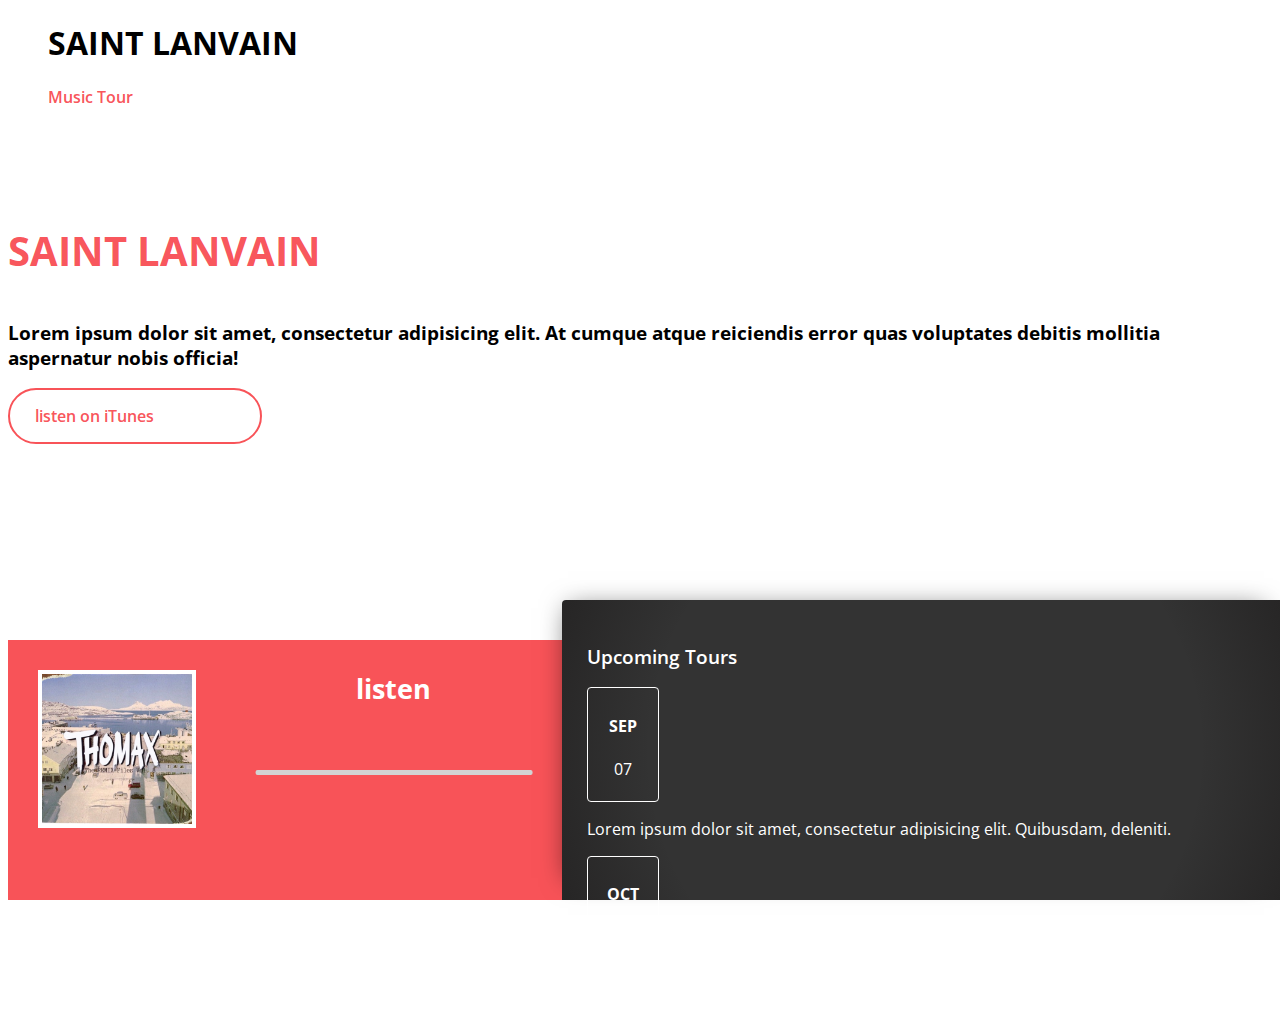
==== index.html @ bd07c497 "css" ====
<!DOCTYPE html>
<html lang="en">
<head>
  <meta charset="UTF-8">
    <link rel="stylesheet" href="https://cdnjs.cloudflare.com/ajax/libs/bulma/0.7.5/css/bulma.min.css">
  <!--   <link rel="stylesheet" href="https://cdnjs.cloudflare.com/ajax/libs/animate.css/3.7.2/animate.min.css"> -->
    <link rel="stylesheet" href="https://use.fontawesome.com/releases/v5.5.0/css/all.css" integrity="sha384-B4dIYHKNBt8Bc12p+WXckhzcICo0wtJAoU8YZTY5qE0Id1GSseTk6S+L3BlXeVIU" crossorigin="anonymous">
    <!-- <link rel="stylesheet" href="https://unpkg.com/aos@next/dist/aos.css" /> -->
    <link rel="stylesheet" href="./assets/style.css">
  <title>Saint Lanvain</title>
</head>
<body>
  <nav class="navbar" role="navigation" aria-label="main navigation">
    <div class="navbar-brand">
      <a class="navbar-item">
        <h1>SAINT LANVAIN</h1>
      </a>

      <a role="button" class="navbar-burger burger" aria-label="menu" aria-expanded="false" data-target="navbarBasicExample">
        <span aria-hidden="true"></span>
        <span aria-hidden="true"></span>
        <span aria-hidden="true"></span>
      </a>
    </div>

    <div class="navbar-end">
      <div id="navbarBasicExample" class="navbar-menu">
        <div class="navbar-start">
          <a class="navbar-item main-color">
            Music
          </a>

          <a class="navbar-item main-color">
            Tour
          </a>
        </div>
      </div>
    </div>


  </nav>

  <!-- HERO -->
  <section class="is-fullheight-with-navbar">
    <div class="container">
      <div class="main-title">
        <div class="columns is-vcentered">
          <div class="column is-half banner-left">
            <h1 class="title text-main">SAINT LANVAIN</h1>
            <h3 class="subtitle">Lorem ipsum dolor sit amet, consectetur adipisicing elit. At cumque atque reiciendis error quas voluptates debitis mollitia aspernatur nobis officia!</h3>
            <div class="main-btn has-text-centered">
              listen on iTunes <i class="fab fa-itunes-note"></i>
            </div>

            <div class="socials">
              <i class="fab fa-itunes-note"></i>
              <i class="fab fa-spotify"></i>
              <i class="fab fa-instagram"></i>
              <i class="fab fa-twitter"></i>
              <i class="fab fa-facebook-f"></i>
            </div>
          </div>
          <div class="column is-half has-text-centered banner-right">
            <img class="main-cover" src="http://img.over-blog-kiwi.com/1/61/04/44/20181201/ob_691dc2_oljri3q9rapaa-600.jpg" alt="" width="400">
          </div>
        </div>
      </div>
    </div>

    <div class="home-footer">
      <div class="left-scene">
        <div class="player-container">
          <div class="player-wrapper">

            <div class="player-img" style="background-image: url('assets/images/thomax-1.jpg');">
            </div>

            <div class="control-wrapper">
              <div class="current-track">listen</div>
              <div class="timeline">
                <div class="progress"></div>
              </div>
              <div class="player-btns">
                <div class="player-control" id="play" onclick="document.getElementById('player').play()"><i class="fas fa-play"></i></div>
                <div class="player-control" id="pause" onclick="document.getElementById('player').pause()"><i class="fas fa-pause"></i></div>
              </div>
              <audio id="player" src=""></audio>
            </div>
          </div>


          <div class="tracks-wrapper">
            <ul class="tracks">
              <li class="track active">thomax-1</li>
              <li class="track">thomax-2</li>
              <li class="track">thomax-3</li>
            </ul>
          </div>
        </div>
      </div>
      <div class="right-scene text-white">
        <h3 class="subtitle text-white">Upcoming Tours</h3>
        <div class="columns">
          <div class="column is-half is-vcentered">
            <div class="tour">
              <div class="date">
                <h4>SEP</h4>
                <p>07</p>
              </div>
              <p>Lorem ipsum dolor sit amet, consectetur adipisicing elit. Quibusdam, deleniti.</p>
            </div>
          </div>
          <div class="column is-half is-vcentered">
            <div class="tour">
              <div class="date">
                <h4>OCT</h4>
                <p>15</p>
              </div>
              <p>consectetur adipisicing elit. Quibusdam, deleniti, Lorem ipsum dolor sit amet.</p>
            </div>
          </div>
        </div>
      </div>
    </div>
  </section>

  <script src="assets/player.js"></script>


</body>
</html>
---- assets/style.css ----
@import url('https://fonts.googleapis.com/css?family=Open+Sans:300,400,600,700,800&display=swap');

body {
  font-family: 'Open Sans', sans-serif;
}

.text-main {
  color: rgba(247, 64, 70, 0.9);
  padding-bottom: 15px;
  font-size: 2.5em;
}

.main-color {
  color: rgba(247, 64, 70, 0.9);
}

.text-white {
  color: white;
}

.home-container {
  display: flex;
  align-items: center;
  justify-content: center;
}

.navbar {
  padding: 0px 40px;
}

.navbar-item {
  font-weight: 600;
}

.banner-left {
  padding-right: 100px;
}

.main-cover {
  -webkit-box-shadow: 0px 5px 43px -20px rgba(0,0,0,0.75);
  -moz-box-shadow: 0px 5px 43px -20px rgba(0,0,0,0.75);
  box-shadow: 0px 5px 43px -20px rgba(0,0,0,0.75);
}

.tag-line {
  margin-bottom: 30px;
}

.socials {
  margin-top: 50px;
  font-size: 2em;
}

.socials i {
  cursor: pointer;
  padding: 0px 15px;
  color: rgba(247, 64, 70, 0.9);
  transition: all 0.4s ease-out;
}

.socials i:hover {
  transform: scale(1.03);
  color: rgba(247, 64, 70, 0.7);
}

.main-btn {
  cursor: pointer;
  font-weight: 600;
  width: 200px;
  color: rgba(247, 64, 70, 0.9);
  padding: 15px 25px;
  border: 2px solid rgba(247, 64, 70, 0.9);
  border-radius: 40px;
  transition: all 0.4s ease-out;
}

.main-btn:hover {
  color: white;
  background-color: rgba(247, 64, 70, 0.9);
  -webkit-box-shadow: 0px 5px 43px -20px rgba(0,0,0,0.75);
  -moz-box-shadow: 0px 5px 43px -20px rgba(0,0,0,0.75);
  box-shadow: 0px 5px 43px -20px rgba(0,0,0,0.75);
}

.hero {
  position: relative;
}

.player-container {
  position: relative;
  overflow: hidden;
}

.player-container:hover .tracks-wrapper {
  left: 0%;
}

.player-wrapper {
  width: 100%;
  height: 200px;
  padding: 30px;
  background: rgba(247, 64, 70, 0.9);
  -webkit-box-shadow: -9px -7px 25px -15px rgba(0,0,0,0.60);
  -moz-box-shadow: -9px -7px 25px -15px rgba(0,0,0,0.60);
  box-shadow: -9px -7px 25px -15px rgba(0,0,0,0.60);
  display: flex;
}

.control-wrapper {
  position: relative;
  flex-grow: 1;
}

.tracks-wrapper {
  color: white;
  border-right: 1px solid rgba(240, 240, 240, 0.1);
  display: flex;
  align-items: center;
  justify-content: center;
  text-align: center;
  height: 100%;
  width: 200px;
  position: absolute;
  background-color: rgb(240, 64, 71);
  transform: translateY(-100%);
  left: -50%;
  transition: all 0.4s ease-out;
}


.player-img {
  background-position: center;
  background-size: cover;
  width: 150px;
  height: 150px;
  border: 4px solid white;
}

.player-control {
  width: 50px;
  height: 50px;
  border-radius: 50%;
  text-align: center;
}

.player-btns {
  display: flex;
  align-items: center;
  justify-content: space-between;
  font-size: 1.7em;
  color: white;
  position: absolute;
  bottom: -30px;
  left: 50%;
  transform: translate(-50%, -50%);
}

.player-btns i:hover {
  transform: scale(1.05);
  cursor: pointer;
}

.timeline {
  position: absolute;
  transform: translateX(-50%);
  top: 50%;
  left: 50%;
  border-radius: 2px;
  background-color: lightgrey;
  height: 5px;
  width: 70%;
}

.progress {
  background-color: white;
  height: 5px;
  width: 0%;
}

.current-track {
  position: absolute;
  transform: translateX(-50%);
  left: 50%;
  top: 0;
  color: white;
  font-weight: bold;
  font-size: 1.7em;
}

.tracks {
  width: 100%;
}

.track {
  cursor: pointer;
  padding: 2px 0px;
}

.track:hover {
  background-color: rgba(240, 240, 240, 0.1);
}

.active {
  background-color: rgba(240, 240, 240, 0.2);
  font-weight: bolder;
}


.home-footer {
  display: flex;
  position: absolute;
  bottom: 0px;
  width: 100%;
}

.home-footer .left-scene {
  display: flex;
  flex-direction: column-reverse;
  width: 45%;
}

.home-footer .right-scene {
  padding: 25px;
  z-index: 1;
  border-top-left-radius: 4px;
  height: 250px;
  width: 55%;
  background: radial-gradient(circle, rgba(0,0,0,0.8) 70%, rgba(17,14,14,1) 150%);
  -webkit-box-shadow: -9px -7px 25px -15px rgba(0,0,0,0.60);
  -moz-box-shadow: -9px -7px 25px -15px rgba(0,0,0,0.60);
  box-shadow: -9px -7px 25px -15px rgba(0,0,0,0.60);
}

.right-scene h3 {
  font-weight: 600;
}

.date {
  text-align: center;
  margin-bottom: 15px;
  width: 60px;
  padding: 5px;
  border: 1px solid white;
  border-radius: 4px;
}

.main-title {
  margin-top: 115px;
}
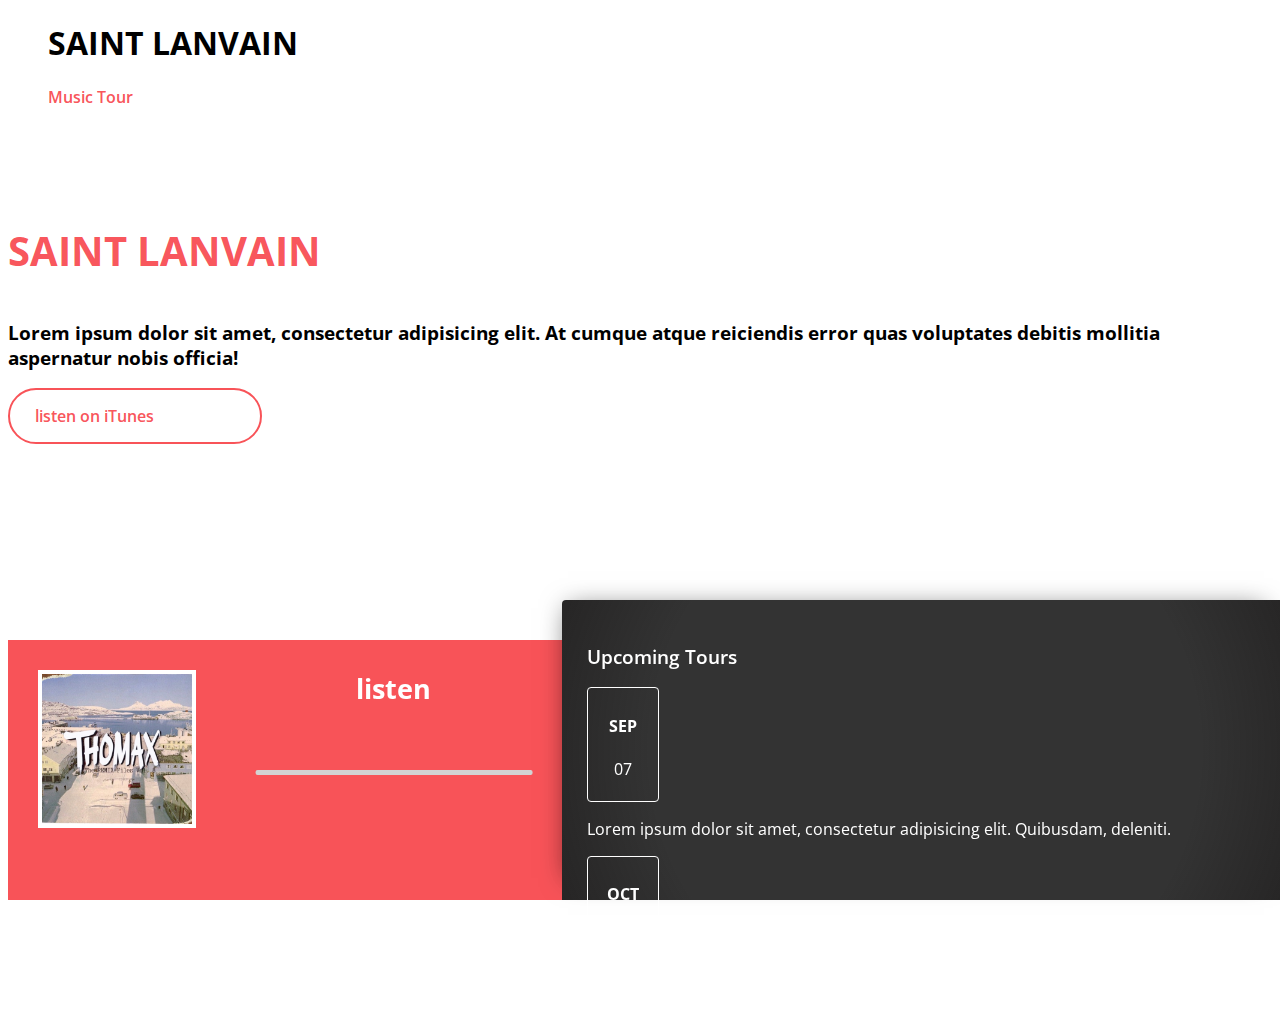
==== commit abd1def5: "front" ====
--- a/index.html
+++ b/index.html
@@ -5,8 +5,9 @@
     <link rel="stylesheet" href="https://cdnjs.cloudflare.com/ajax/libs/bulma/0.7.5/css/bulma.min.css">
   <!--   <link rel="stylesheet" href="https://cdnjs.cloudflare.com/ajax/libs/animate.css/3.7.2/animate.min.css"> -->
     <link rel="stylesheet" href="https://use.fontawesome.com/releases/v5.5.0/css/all.css" integrity="sha384-B4dIYHKNBt8Bc12p+WXckhzcICo0wtJAoU8YZTY5qE0Id1GSseTk6S+L3BlXeVIU" crossorigin="anonymous">
-    <!-- <link rel="stylesheet" href="https://unpkg.com/aos@next/dist/aos.css" /> -->
+    <link rel="stylesheet" href="https://unpkg.com/aos@next/dist/aos.css" />
     <link rel="stylesheet" href="./assets/style.css">
+    <meta name="viewport" content="width=device-width">
   <title>Saint Lanvain</title>
 </head>
 <body>
@@ -44,8 +45,8 @@
   <section class="is-fullheight-with-navbar">
     <div class="container">
       <div class="main-title">
-        <div class="columns is-vcentered">
-          <div class="column is-half banner-left">
+        <div class="columns is-vcentered is-desktop is-multiline">
+          <div class="column banner-left">
             <h1 class="title text-main">SAINT LANVAIN</h1>
             <h3 class="subtitle">Lorem ipsum dolor sit amet, consectetur adipisicing elit. At cumque atque reiciendis error quas voluptates debitis mollitia aspernatur nobis officia!</h3>
             <div class="main-btn has-text-centered">
@@ -55,12 +56,14 @@
             <div class="socials">
               <i class="fab fa-itunes-note"></i>
               <i class="fab fa-spotify"></i>
+              <i class="fab fa-soundcloud"></i>
               <i class="fab fa-instagram"></i>
               <i class="fab fa-twitter"></i>
               <i class="fab fa-facebook-f"></i>
             </div>
           </div>
-          <div class="column is-half has-text-centered banner-right">
+
+          <div class="column has-text-centered banner-right" data-aos="fade-up" data-aos-duration="1000">
             <img class="main-cover" src="http://img.over-blog-kiwi.com/1/61/04/44/20181201/ob_691dc2_oljri3q9rapaa-600.jpg" alt="" width="400">
           </div>
         </div>
@@ -125,7 +128,8 @@
   </section>
 
   <script src="assets/player.js"></script>
-
+  <script src="https://unpkg.com/aos@next/dist/aos.js"></script>
+  <script>AOS.init();</script>
 
 </body>
 </html>
--- a/assets/style.css
+++ b/assets/style.css
@@ -18,12 +18,6 @@
   color: white;
 }
 
-.home-container {
-  display: flex;
-  align-items: center;
-  justify-content: center;
-}
-
 .navbar {
   padding: 0px 40px;
 }
@@ -37,9 +31,11 @@
 }
 
 .main-cover {
+  border-radius: 4px;
   -webkit-box-shadow: 0px 5px 43px -20px rgba(0,0,0,0.75);
   -moz-box-shadow: 0px 5px 43px -20px rgba(0,0,0,0.75);
   box-shadow: 0px 5px 43px -20px rgba(0,0,0,0.75);
+  animation: float 6s ease-in-out infinite;
 }
 
 .tag-line {
@@ -112,8 +108,8 @@
 }
 
 .tracks-wrapper {
-  color: white;
-  border-right: 1px solid rgba(240, 240, 240, 0.1);
+  color: rgba(247, 64, 70, 0.9);
+  border-right: 1px solid rgba(247, 64, 70, 0.3);
   display: flex;
   align-items: center;
   justify-content: center;
@@ -121,7 +117,7 @@
   height: 100%;
   width: 200px;
   position: absolute;
-  background-color: rgb(240, 64, 71);
+  background-color: white;
   transform: translateY(-100%);
   left: -50%;
   transition: all 0.4s ease-out;
@@ -197,14 +193,16 @@
 }
 
 .track:hover {
-  background-color: rgba(240, 240, 240, 0.1);
+  background-color: rgba(247, 64, 70, 0.2);
 }
 
 .active {
-  background-color: rgba(240, 240, 240, 0.2);
+  color: white;
+  background-color: rgba(247, 64, 70, 0.7);
   font-weight: bolder;
-}
-
+/*  border-left: 5px solid rgba(247, 64, 70, 0.9);
+  border-right: 5px solid rgba(247, 64, 70, 0.9);*/
+}
 
 .home-footer {
   display: flex;
@@ -244,6 +242,53 @@
   border-radius: 4px;
 }
 
+.tour {
+  padding-right: 75px;
+}
+
 .main-title {
   margin-top: 115px;
 }
+
+@keyframes float {
+  0% {
+    box-shadow: 0 5px 15px 0px rgba(0,0,0,0.6);
+    transform: translatey(0px);
+  }
+  50% {
+    box-shadow: 0 25px 15px 0px rgba(0,0,0,0.2);
+    transform: translatey(-10px);
+  }
+  100% {
+    box-shadow: 0 5px 15px 0px rgba(0,0,0,0.6);
+    transform: translatey(0px);
+  }
+}
+
+@media screen and (max-width: 767px) {
+  .home-footer {
+    display: none;
+  }
+
+  .column {
+    padding: 0px !important;
+  }
+
+  .banner-left {
+    padding-right: 0px;
+    text-align: center;
+  }
+
+  .main-btn {
+    margin: auto;
+  }
+
+  .socials i {
+    padding: 10px;
+  }
+
+  .banner-right {
+    display: flex;
+    justify-content: center;
+  }
+}
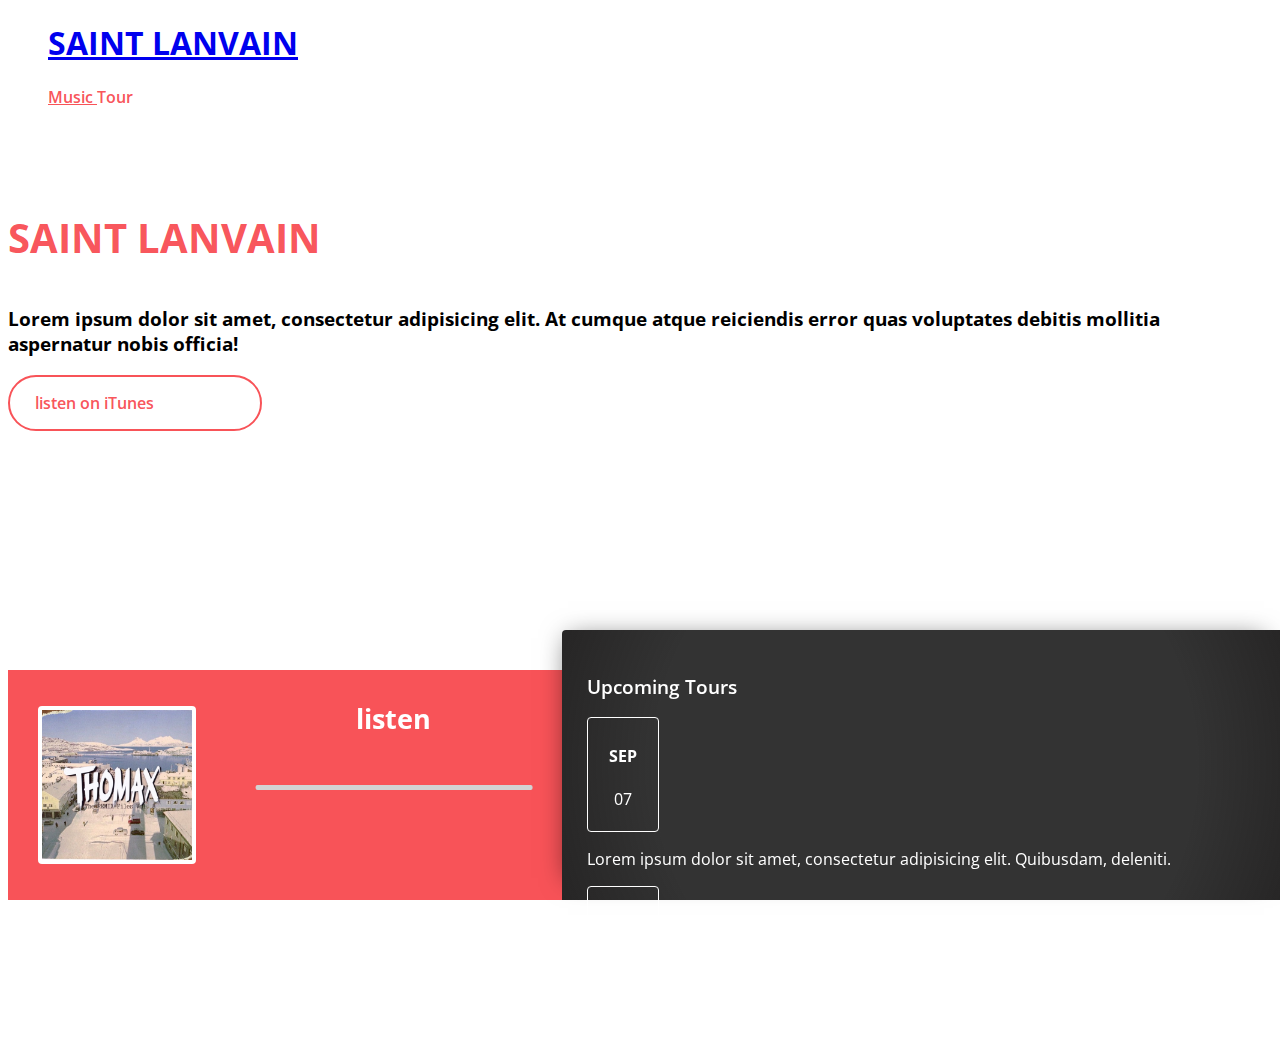
==== commit 587f389c: "css" ====
--- a/index.html
+++ b/index.html
@@ -13,7 +13,7 @@
 <body>
   <nav class="navbar" role="navigation" aria-label="main navigation">
     <div class="navbar-brand">
-      <a class="navbar-item">
+      <a href="index.html" class="navbar-item">
         <h1>SAINT LANVAIN</h1>
       </a>
 
@@ -27,7 +27,7 @@
     <div class="navbar-end">
       <div id="navbarBasicExample" class="navbar-menu">
         <div class="navbar-start">
-          <a class="navbar-item main-color">
+          <a href="music.html" class="navbar-item main-color">
             Music
           </a>
 
@@ -44,7 +44,7 @@
   <!-- HERO -->
   <section class="is-fullheight-with-navbar">
     <div class="container">
-      <div class="main-title">
+      <div class="main-container">
         <div class="columns is-vcentered is-desktop is-multiline">
           <div class="column banner-left">
             <h1 class="title text-main">SAINT LANVAIN</h1>
@@ -63,7 +63,7 @@
             </div>
           </div>
 
-          <div class="column has-text-centered banner-right" data-aos="fade-up" data-aos-duration="1000">
+          <div class="column has-text-centered banner-right" data-aos="flip-left" data-aos-duration="1000">
             <img class="main-cover" src="http://img.over-blog-kiwi.com/1/61/04/44/20181201/ob_691dc2_oljri3q9rapaa-600.jpg" alt="" width="400">
           </div>
         </div>
@@ -71,7 +71,7 @@
     </div>
 
     <div class="home-footer">
-      <div class="left-scene">
+      <div class="left-scene" data-aos="fade-up" data-aos-duration="700">
         <div class="player-container">
           <div class="player-wrapper">
 
@@ -101,7 +101,7 @@
           </div>
         </div>
       </div>
-      <div class="right-scene text-white">
+      <div class="right-scene text-white" data-aos="fade-up" data-aos-duration="1200">
         <h3 class="subtitle text-white">Upcoming Tours</h3>
         <div class="columns">
           <div class="column is-half is-vcentered">
--- a/assets/style.css
+++ b/assets/style.css
@@ -73,6 +73,7 @@
 .main-btn:hover {
   color: white;
   background-color: rgba(247, 64, 70, 0.9);
+  border: 2px solid rgba(247, 64, 70, 0.3);
   -webkit-box-shadow: 0px 5px 43px -20px rgba(0,0,0,0.75);
   -moz-box-shadow: 0px 5px 43px -20px rgba(0,0,0,0.75);
   box-shadow: 0px 5px 43px -20px rgba(0,0,0,0.75);
@@ -93,16 +94,18 @@
 
 .player-wrapper {
   width: 100%;
-  height: 200px;
+  height: 170px;
   padding: 30px;
   background: rgba(247, 64, 70, 0.9);
   -webkit-box-shadow: -9px -7px 25px -15px rgba(0,0,0,0.60);
   -moz-box-shadow: -9px -7px 25px -15px rgba(0,0,0,0.60);
   box-shadow: -9px -7px 25px -15px rgba(0,0,0,0.60);
   display: flex;
+  align-items: center;
 }
 
 .control-wrapper {
+  height: 100%;
   position: relative;
   flex-grow: 1;
 }
@@ -130,6 +133,7 @@
   width: 150px;
   height: 150px;
   border: 4px solid white;
+  border-radius: 4px;
 }
 
 .player-control {
@@ -165,6 +169,8 @@
   background-color: lightgrey;
   height: 5px;
   width: 70%;
+  z-index: 1;
+  cursor: pointer;
 }
 
 .progress {
@@ -221,12 +227,13 @@
   padding: 25px;
   z-index: 1;
   border-top-left-radius: 4px;
-  height: 250px;
+  height: 220px;
   width: 55%;
   background: radial-gradient(circle, rgba(0,0,0,0.8) 70%, rgba(17,14,14,1) 150%);
   -webkit-box-shadow: -9px -7px 25px -15px rgba(0,0,0,0.60);
   -moz-box-shadow: -9px -7px 25px -15px rgba(0,0,0,0.60);
   box-shadow: -9px -7px 25px -15px rgba(0,0,0,0.60);
+  transition: all 0.7s ease-out;
 }
 
 .right-scene h3 {
@@ -246,8 +253,46 @@
   padding-right: 75px;
 }
 
-.main-title {
-  margin-top: 115px;
+.main-container {
+  height: calc(100vh - 127px);
+  padding-top: 75px;
+}
+
+.cover {
+  width: 300px;
+}
+
+.album-card {
+  display: flex;
+  text-align: left;
+}
+
+.album-details {
+  padding-left: 20px;
+}
+
+
+footer {
+  display: flex;
+  align-items: center;
+  background-color: rgba(247, 64, 70, 0.9) !important;
+  color: white;
+  padding: 30px 30px !important;
+  height: 75px !important;
+  -webkit-box-shadow: -9px -7px 25px -15px rgba(0,0,0,0.60);
+  -moz-box-shadow: -9px -7px 25px -15px rgba(0,0,0,0.60);
+  box-shadow: -9px -7px 25px -15px rgba(0,0,0,0.60);
+}
+
+.footer-content {
+  display: flex;
+  align-items: center;
+  justify-content: space-between;
+}
+
+.footer-left i {
+  font-size: 1.7em;
+  padding: 15px;
 }
 
 @keyframes float {
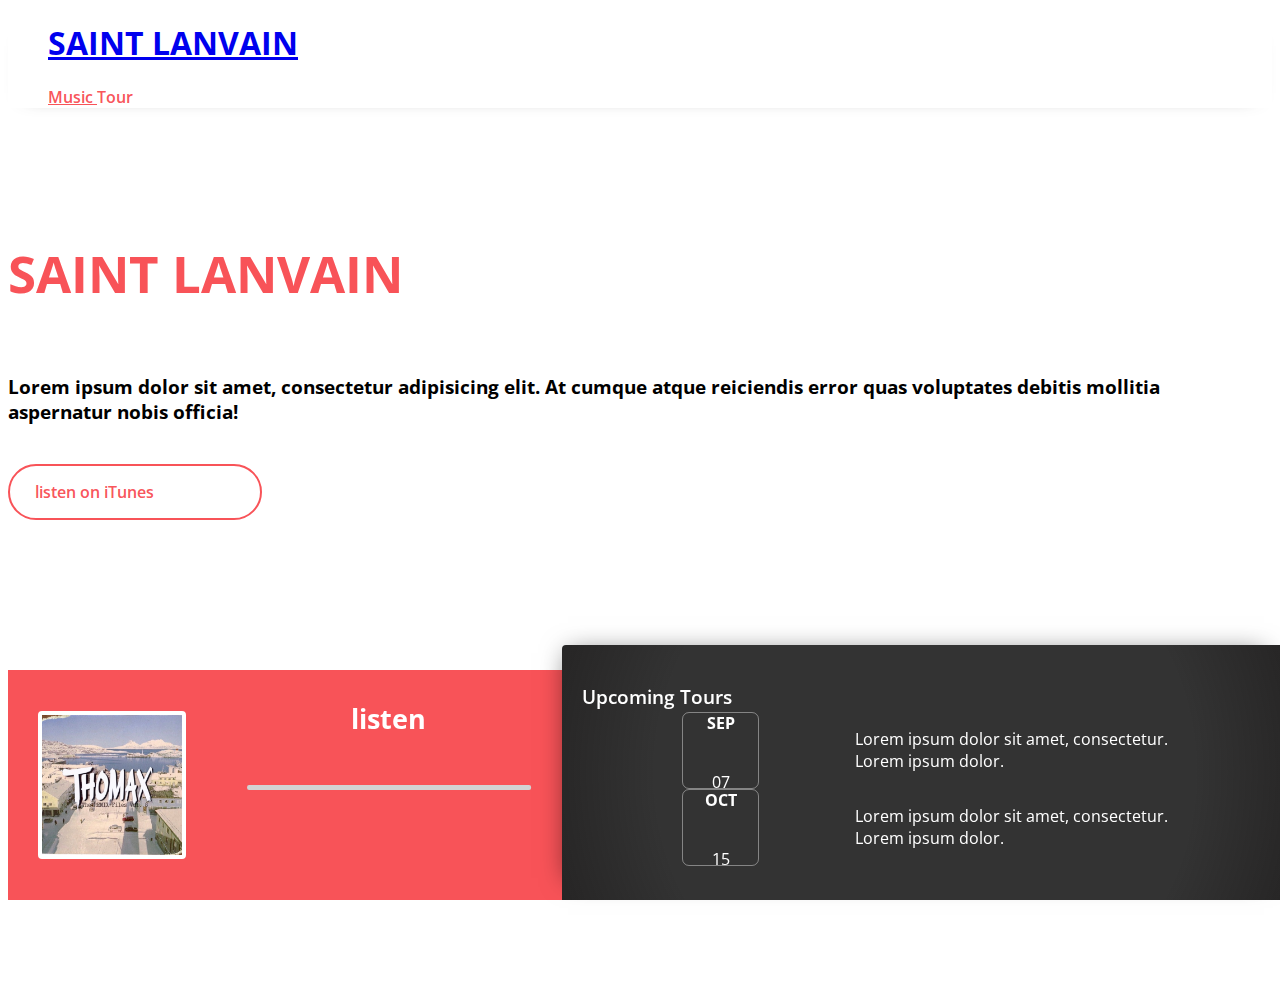
==== commit 18c4e8e8: "music front" ====
--- a/index.html
+++ b/index.html
@@ -103,14 +103,14 @@
       </div>
       <div class="right-scene text-white" data-aos="fade-up" data-aos-duration="1200">
         <h3 class="subtitle text-white">Upcoming Tours</h3>
-        <div class="columns">
+        <div class="columns is-gapless">
           <div class="column is-half is-vcentered">
             <div class="tour">
               <div class="date">
                 <h4>SEP</h4>
                 <p>07</p>
               </div>
-              <p>Lorem ipsum dolor sit amet, consectetur adipisicing elit. Quibusdam, deleniti.</p>
+              <p>Lorem ipsum dolor sit amet, consectetur.<br>Lorem ipsum dolor.</p>
             </div>
           </div>
           <div class="column is-half is-vcentered">
@@ -119,7 +119,7 @@
                 <h4>OCT</h4>
                 <p>15</p>
               </div>
-              <p>consectetur adipisicing elit. Quibusdam, deleniti, Lorem ipsum dolor sit amet.</p>
+              <p>Lorem ipsum dolor sit amet, consectetur.<br>Lorem ipsum dolor.</p>
             </div>
           </div>
         </div>
--- a/assets/style.css
+++ b/assets/style.css
@@ -4,10 +4,15 @@
   font-family: 'Open Sans', sans-serif;
 }
 
+.is-red {
+  background: rgb(252,252,252);
+  background: linear-gradient(42deg, rgba(252,252,252,1) 0%, rgba(255,255,255,1) 100%);
+}
+
 .text-main {
   color: rgba(247, 64, 70, 0.9);
-  padding-bottom: 15px;
-  font-size: 2.5em;
+  padding-bottom: 2rem;
+  font-size: 3.2em;
 }
 
 .main-color {
@@ -20,6 +25,9 @@
 
 .navbar {
   padding: 0px 40px;
+  -webkit-box-shadow: 0px 5px 20px -20px rgba(0,0,0,0.75);
+  -moz-box-shadow: 0px 5px 20px -20px rgba(0,0,0,0.75);
+  box-shadow: 0px 5px 20px -20px rgba(0,0,0,0.75);
 }
 
 .navbar-item {
@@ -60,6 +68,7 @@
 }
 
 .main-btn {
+  margin-top: 40px;
   cursor: pointer;
   font-weight: 600;
   width: 200px;
@@ -130,8 +139,8 @@
 .player-img {
   background-position: center;
   background-size: cover;
-  width: 150px;
-  height: 150px;
+  width: 140px;
+  height: 140px;
   border: 4px solid white;
   border-radius: 4px;
 }
@@ -150,7 +159,7 @@
   font-size: 1.7em;
   color: white;
   position: absolute;
-  bottom: -30px;
+  bottom: -40px;
   left: 50%;
   transform: translate(-50%, -50%);
 }
@@ -206,8 +215,6 @@
   color: white;
   background-color: rgba(247, 64, 70, 0.7);
   font-weight: bolder;
-/*  border-left: 5px solid rgba(247, 64, 70, 0.9);
-  border-right: 5px solid rgba(247, 64, 70, 0.9);*/
 }
 
 .home-footer {
@@ -224,10 +231,14 @@
 }
 
 .home-footer .right-scene {
+  position: relative;
+  display: flex;
+  justify-content: center;
+  flex-direction: column;
   padding: 25px;
   z-index: 1;
   border-top-left-radius: 4px;
-  height: 220px;
+  height: 205px;
   width: 55%;
   background: radial-gradient(circle, rgba(0,0,0,0.8) 70%, rgba(17,14,14,1) 150%);
   -webkit-box-shadow: -9px -7px 25px -15px rgba(0,0,0,0.60);
@@ -237,47 +248,130 @@
 }
 
 .right-scene h3 {
+  position: absolute;
+  top: 20px;
+  left: 20px;
   font-weight: 600;
 }
 
 .date {
+  display: flex;
+  align-items: center;
+  justify-content: center;
+  flex-direction: column;
   text-align: center;
-  margin-bottom: 15px;
-  width: 60px;
+  width: 65px !important;
+  height: 65px;
   padding: 5px;
-  border: 1px solid white;
+  /*margin-right: 20px;*/
+  border: 1px solid rgba(255, 255, 255, 0.4);
+  border-radius: 7px;
+}
+
+.tour {
+  transform: translateY(16px);
+  display: flex;
+  align-items: center;
+  justify-content: space-evenly;
+}
+
+.main-container {
+  min-height: calc(100vh - 120px);
+  padding-top: 6rem;
+}
+
+.music-banner {
+  overflow: hidden;
+  margin-left: 10rem;
+  height: calc(100vh - 52px);
+  display: flex;
+  align-items: center;
+  justify-content: space-between;
+}
+
+.music-infos {
+  width: 50%;
+  padding-right: 15rem;
+}
+
+.music-infos h3 {
+  padding-bottom: 30px;
+}
+
+.cover-columns {
+  overflow: hidden;
+  width: 50%;
+  display: flex;
+  align-items: center;
+  justify-content: space-evenly;
+}
+
+.cover-column {
+  display: flex;
+  align-items: center;
+  justify-content: center;
+  flex-direction: column;
+}
+
+.cover {
+  width: 200px;
+  margin-top: 15px;
   border-radius: 4px;
-}
-
-.tour {
-  padding-right: 75px;
-}
-
-.main-container {
-  height: calc(100vh - 127px);
-  padding-top: 75px;
-}
-
-.cover {
+  -webkit-box-shadow: 0px 10px 30px -20px rgba(0,0,0,0.75);
+  -moz-box-shadow: 0px 10px 30px -20px rgba(0,0,0,0.75);
+  box-shadow: 0px 10px 30px -20px rgba(0,0,0,0.75);
+}
+
+.showcase {
+  display: flex;
+  align-items: center;
+  justify-content: space-between;
+  flex-direction: row !important;
+  height: 400px;
+}
+
+.showcase-hero {
+  position: relative;
+  overflow: hidden;
+  -webkit-box-shadow: 0px 5px 30px -20px rgba(0,0,0,0.75);
+  -moz-box-shadow: 0px 5px 30px -20px rgba(0,0,0,0.75);
+  box-shadow: 0px 5px 30px -20px rgba(0,0,0,0.75);
+}
+
+.cover-showcase {
   width: 300px;
-}
-
-.album-card {
-  display: flex;
-  text-align: left;
-}
-
-.album-details {
-  padding-left: 20px;
-}
-
-
-footer {
+  margin-right: 10rem;
+  border-radius: 4px;
+  -webkit-box-shadow: 0px 5px 43px -20px rgba(0,0,0,0.75);
+  -moz-box-shadow: 0px 5px 43px -20px rgba(0,0,0,0.75);
+  box-shadow: 0px 5px 43px -20px rgba(0,0,0,0.75);
+  animation: float 6s ease-in-out infinite;
+}
+
+.cover-showcase-effect {
+  position: absolute;
+  left: -5rem;
+  top: -5rem;
+  width: 600px;
+  /*filter: grayscale(10%);*/
+  opacity: 0.4;
+  transform: rotate(-12.5deg);
+}
+
+.showcase-details {
+  height: 100%;
+  display: flex;
+  /*align-items: center;*/
+  justify-content: center;
+  flex-direction: column;
+}
+
+.custom-footer {
   display: flex;
   align-items: center;
   background-color: rgba(247, 64, 70, 0.9) !important;
   color: white;
-  padding: 30px 30px !important;
+  padding: 40px 30px !important;
   height: 75px !important;
   -webkit-box-shadow: -9px -7px 25px -15px rgba(0,0,0,0.60);
   -moz-box-shadow: -9px -7px 25px -15px rgba(0,0,0,0.60);
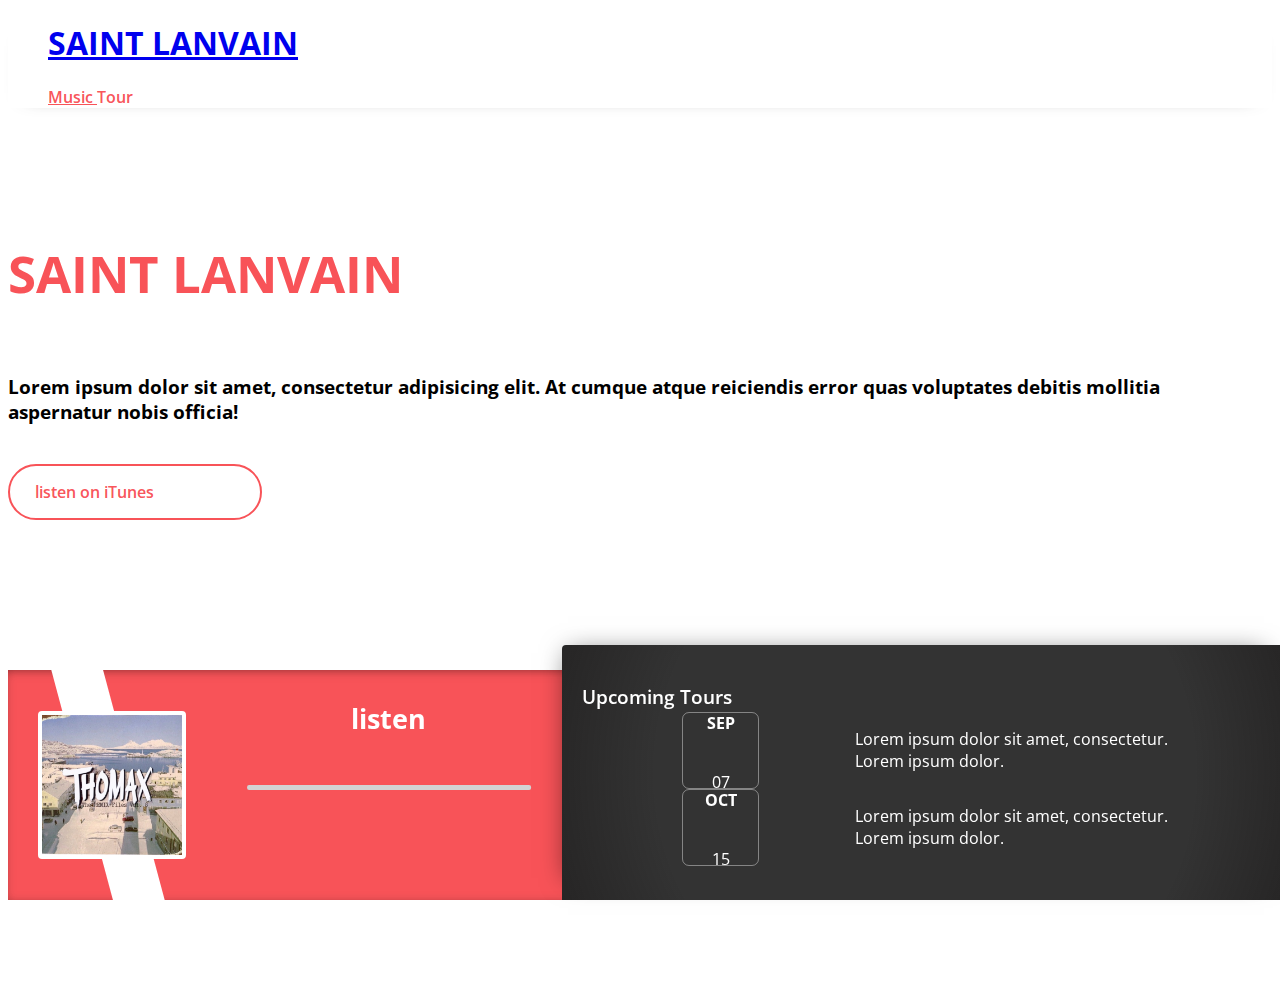
==== commit 546fafdb: "clean" ====
--- a/index.html
+++ b/index.html
@@ -100,6 +100,7 @@
             </ul>
           </div>
         </div>
+<!--         <iframe width="100%" height="300" scrolling="no" frameborder="no" src="https://w.soundcloud.com/player/?url=http%3A%2F%2Fapi.soundcloud.com%2Fusers%2F3803194&amp;color=316296&amp;auto_play=false&amp;show_artwork=true&amp;sharing=true&amp;download=true"></iframe> -->
       </div>
       <div class="right-scene text-white" data-aos="fade-up" data-aos-duration="1200">
         <h3 class="subtitle text-white">Upcoming Tours</h3>
--- a/assets/style.css
+++ b/assets/style.css
@@ -102,13 +102,14 @@
 }
 
 .player-wrapper {
+  position: relative;
   width: 100%;
   height: 170px;
   padding: 30px;
   background: rgba(247, 64, 70, 0.9);
-  -webkit-box-shadow: -9px -7px 25px -15px rgba(0,0,0,0.60);
-  -moz-box-shadow: -9px -7px 25px -15px rgba(0,0,0,0.60);
-  box-shadow: -9px -7px 25px -15px rgba(0,0,0,0.60);
+  -webkit-box-shadow: inset -2px 2px 13px -5px rgba(0,0,0,0.75);
+  -moz-box-shadow: inset -2px 2px 13px -5px rgba(0,0,0,0.75);
+  box-shadow: inset -2px 2px 13px -5px rgba(0,0,0,0.75);
   display: flex;
   align-items: center;
 }
@@ -120,6 +121,7 @@
 }
 
 .tracks-wrapper {
+  z-index: 2;
   color: rgba(247, 64, 70, 0.9);
   border-right: 1px solid rgba(247, 64, 70, 0.3);
   display: flex;
@@ -128,21 +130,46 @@
   text-align: center;
   height: 100%;
   width: 200px;
+  padding: 10px 0px;
   position: absolute;
   background-color: white;
   transform: translateY(-100%);
+  overflow: scroll;
   left: -50%;
+  -webkit-box-shadow: 0px 5px 43px -20px rgba(0,0,0,0.75);
+  -moz-box-shadow: 0px 5px 43px -20px rgba(0,0,0,0.75);
+  box-shadow: 0px 5px 43px -20px rgba(0,0,0,0.75);
   transition: all 0.4s ease-out;
 }
 
 
 .player-img {
+  z-index: 1;
   background-position: center;
   background-size: cover;
   width: 140px;
   height: 140px;
   border: 4px solid white;
   border-radius: 4px;
+}
+
+.player-wrapper::before {
+  content: '';
+  position: absolute;
+  left: 75px;
+  width: 50px;
+  background-color: white;
+  height: 120%;
+  transform: rotate(-15deg);
+}
+
+.player-wrapper::after {
+  content: '';
+  position: absolute;
+  right: 10px;
+  width: 2px;
+  background-color:rgba(255, 255, 255, 0.3);
+  height: 25%;
 }
 
 .player-control {
@@ -338,6 +365,18 @@
   box-shadow: 0px 5px 30px -20px rgba(0,0,0,0.75);
 }
 
+.crop-div {
+  width: 100vw;
+  height: 400px;
+  position: absolute;
+  top: 0;
+  left: 0;
+  overflow: hidden;
+  -webkit-box-shadow: 0px 5px 30px -20px rgba(0,0,0,0.75);
+  -moz-box-shadow: 0px 5px 30px -20px rgba(0,0,0,0.75);
+  box-shadow: 0px 5px 30px -20px rgba(0,0,0,0.75);
+}
+
 .cover-showcase {
   width: 300px;
   margin-right: 10rem;
@@ -359,11 +398,133 @@
 }
 
 .showcase-details {
+  position: relative;
   height: 100%;
   display: flex;
   /*align-items: center;*/
   justify-content: center;
   flex-direction: column;
+}
+
+.showcase-details span {
+  position: absolute;
+  top: 8%;
+  right: 10px;
+  padding: 10px 10px;
+  border-radius: 4px;
+  background-color: rgba(247, 64, 70, 0.9);
+  color: white;
+  font-weight: 600;
+}
+
+.showcase-top {
+  height: 400px;
+}
+
+.showcase-bottom {
+  height: calc(100vh - 400px);
+  display: flex;
+  align-items: center;
+  justify-content: center;
+}
+
+.slider-container {
+  display: flex;
+  align-items: center;
+  justify-content: center;
+  overflow: hidden;
+  padding-bottom: 100px;
+}
+
+.slider-title {
+  font-size: 3.2em;
+  font-weight: 600;
+  padding-bottom: 50px;
+  color: rgba(247, 64, 70, 0.3);
+}
+
+.card-cover {
+  width: 250px;
+  margin-right: 30px;
+  border-radius: 7px;
+  -webkit-box-shadow: 0px 15px 43px -20px rgba(0,0,0,0.75);
+  -moz-box-shadow: 0px 15px 43px -20px rgba(0,0,0,0.75);
+  box-shadow: 0px 15px 43px -20px rgba(0,0,0,0.75);
+}
+
+.card-content {
+  padding: 0px 60px 0px 60px;
+  display: flex;
+  align-items: center;
+  justify-content: space-between;
+}
+
+.card-title {
+  font-size: 3em;
+  font-weight: 600;
+}
+
+.card-date {
+  position: relative;
+  color: rgba(247, 64, 70, 0.9);
+}
+
+.card-date::after {
+  content: '';
+  width: 20%;
+  height: 2px;
+  background-color: rgba(247, 64, 70, 0.9);
+  position: absolute;
+  transform: translateX(-50%);
+  left: 50%;
+  bottom: -5px;
+}
+
+.card {
+  box-shadow: none !important
+}
+
+.card-details {
+  text-align: center;
+}
+
+.commercial-links {
+  margin-top: 30px;
+}
+
+.commercial-links i {
+  font-size: 2.5em;
+  cursor: pointer;
+  padding: 0px 15px;
+  color: rgba(247, 64, 70, 0.9);
+  transition: all 0.4s ease-out;
+}
+
+.commercial-links i:hover {
+  transform: scale(1.03);
+  color: rgba(247, 64, 70, 0.7);
+}
+
+.footer-content {
+  display: flex;
+  align-items: center;
+  justify-content: center;
+  text-align: center;
+  width: 100%;
+}
+
+.custom-footer h1 {
+  text-align: center;
+  font-size: 13em;
+  font-weight: 700;
+  filter: grayscale(100%);
+  opacity: 0.05;
+  margin-top: -5%;
+  transition: all 0.4s ease-out;
+}
+
+.custom-footer h1:hover {
+  opacity: 0.3;
 }
 
 .custom-footer {
@@ -372,21 +533,46 @@
   background-color: rgba(247, 64, 70, 0.9) !important;
   color: white;
   padding: 40px 30px !important;
-  height: 75px !important;
-  -webkit-box-shadow: -9px -7px 25px -15px rgba(0,0,0,0.60);
+  min-height: 400px !important;
+/*  -webkit-box-shadow: -9px -7px 25px -15px rgba(0,0,0,0.60);
   -moz-box-shadow: -9px -7px 25px -15px rgba(0,0,0,0.60);
-  box-shadow: -9px -7px 25px -15px rgba(0,0,0,0.60);
+  box-shadow: -9px -7px 25px -15px rgba(0,0,0,0.60);*/
+  -webkit-box-shadow: inset -2px 2px 25px -5px rgba(0,0,0,0.75);
+  -moz-box-shadow: inset -2px 2px 25px -5px rgba(0,0,0,0.75);
+  box-shadow: inset -2px 2px 25px -5px rgba(0,0,0,0.75);
 }
 
 .footer-content {
-  display: flex;
-  align-items: center;
-  justify-content: space-between;
-}
-
-.footer-left i {
-  font-size: 1.7em;
+  position: relative;
+  display: flex;
+  align-items: center;
+  justify-content: center;
+}
+
+.footer-socials {
+  bottom: -20%;
+  position: absolute;
+}
+
+.footer-socials i {
+  font-size: 3em;
   padding: 15px;
+  opacity: 0.2;
+  cursor: pointer;
+  transition: all 0.4s ease-out;
+}
+
+.footer-socials i:hover {
+  opacity: 0.6;
+  transform: scale(1.03);
+}
+
+.grow {
+  transition: all 0.4s ease-out;
+}
+
+.grow:hover {
+  transform: scale(1.02);
 }
 
 @keyframes float {
@@ -430,4 +616,169 @@
     display: flex;
     justify-content: center;
   }
-}
+
+  .music-banner {
+    overflow: hidden;
+    margin: 0 auto;
+    height: 100vh;
+    /*display: flex;*/
+    /*align-items: center;*/
+    /*justify-content: space-between;*/
+    /*flex-direction: column;*/
+  }
+
+  .music-infos {
+    text-align: center;
+    width: 100%;
+    padding-right: 0rem;
+  }
+
+  iframe {
+    display: none;
+  }
+
+  .showcase-hero {
+    overflow: visible;
+  }
+
+  .cover-columns {
+    display: none;
+  }
+
+  .showcase-top {
+    display: none;
+  }
+
+  .showcase-bottom {
+    height: auto;
+  }
+
+  .album-card {
+    flex-direction: column;
+    width: 75vw;
+    align-items: center;
+    justify-content: center;
+    margin-bottom: 20px;
+  }
+
+  .card-cover {
+    width: 400px;
+    margin: 0 auto;
+  }
+
+  .custom-footer h1 {
+    font-size: 7em;
+  }
+
+  .card-content {
+    flex-direction: column;
+  }
+
+  .card-title {
+    font-size: 1.5em;
+    font-weight: 600;
+  }
+
+  .card-content img {
+    -webkit-transform: perspective(1200px) rotateY(0deg) !important;
+    -moz-transform: perspective(1200px) rotateY(0deg) !important;
+    -ms-transform: perspective(1200px) rotateY(0deg) !important;
+    -o-transform: perspective(1200px) rotateY(0deg) !important;
+    transform: perspective(1200px) rotateY(0deg) !important;
+
+    transition: none;
+
+    margin-bottom: 50px;
+  }
+
+  .owl-item.active img {
+    -webkit-transform: perspective(1200px) rotateY(0deg) !important;
+    -moz-transform: perspective(1200px) rotateY(0deg) !important;
+    -ms-transform: perspective(1200px) rotateY(0deg) !important;
+    -o-transform: perspective(1200px) rotateY(0deg) !important;
+    transform: perspective(1200px) rotateY(0deg) !important;
+  }
+}
+
+/*@media screen and (min-width: 1025px) and (max-width: 1280px) {
+
+  .custom-footer h1 {
+    font-size: 3em;
+  }
+}*/
+
+/*OWL*/
+
+.owl-stage-outer {
+  overflow: visible !important;
+}
+
+.owl-theme .owl-controls .owl-page {
+    display: inline-block;
+}
+
+.owl-dots {
+  position: absolute;
+  transform: translateX(-50%);
+  left: 50%;
+  z-index: 1;
+  padding-top: 75px;
+  display: flex;
+  align-items: center;
+  justify-content: center;
+}
+
+.owl-dots button {
+  background: rgba(247, 64, 70, 0.5) !important;
+  border-radius: 20px !important;
+  width: 12px !important;
+  height: 12px !important;
+  margin: 5px 7px !important;
+}
+
+.owl-dots button.active {
+  background: rgba(247, 64, 70, 0.9) !important;
+}
+
+.card-content img {
+  -webkit-transform-style: preserve-3d;
+  -moz-transform-stle: preserve-3d;
+  -ms-transform-style: preserve-3d;
+  -o-transform-style: preserve-3d;
+  transform-style: preserve-3d;
+
+  -webkit-transform: perspective(1200px) rotateY(0deg) !important;
+  -moz-transform: perspective(1200px) rotateY(0deg) !important;
+  -ms-transform: perspective(1200px) rotateY(0deg) !important;
+  -o-transform: perspective(1200px) rotateY(0deg) !important;
+  transform: perspective(1200px) rotateY(0deg) !important;
+
+  -webkit-transform-origin: 110% 25%;
+  -moz-transform-origin: 110% 25%;
+  -ms-transform-origin: 110% 25%;
+  -o-transform-origin: 110% 25%;
+  transform-origin: 110% 25%;
+
+  transition: all 1s ease-out;
+}
+
+.owl-item.active img {
+  -webkit-transform-style: preserve-3d;
+  -moz-transform-stle: preserve-3d;
+  -ms-transform-style: preserve-3d;
+  -o-transform-style: preserve-3d;
+  transform-style: preserve-3d;
+
+
+  -webkit-transform: perspective(1200px) rotateY(20deg) !important;
+  -moz-transform: perspective(1200px) rotateY(20deg) !important;
+  -ms-transform: perspective(1200px) rotateY(20deg) !important;
+  -o-transform: perspective(1200px) rotateY(20deg) !important;
+  transform: perspective(1200px) rotateY(20deg) !important;
+
+  -webkit-transform-origin: 110% 25%;
+  -moz-transform-origin: 110% 25%;
+  -ms-transform-origin: 110% 25%;
+  -o-transform-origin: 110% 25%;
+  transform-origin: 110% 25%;
+}
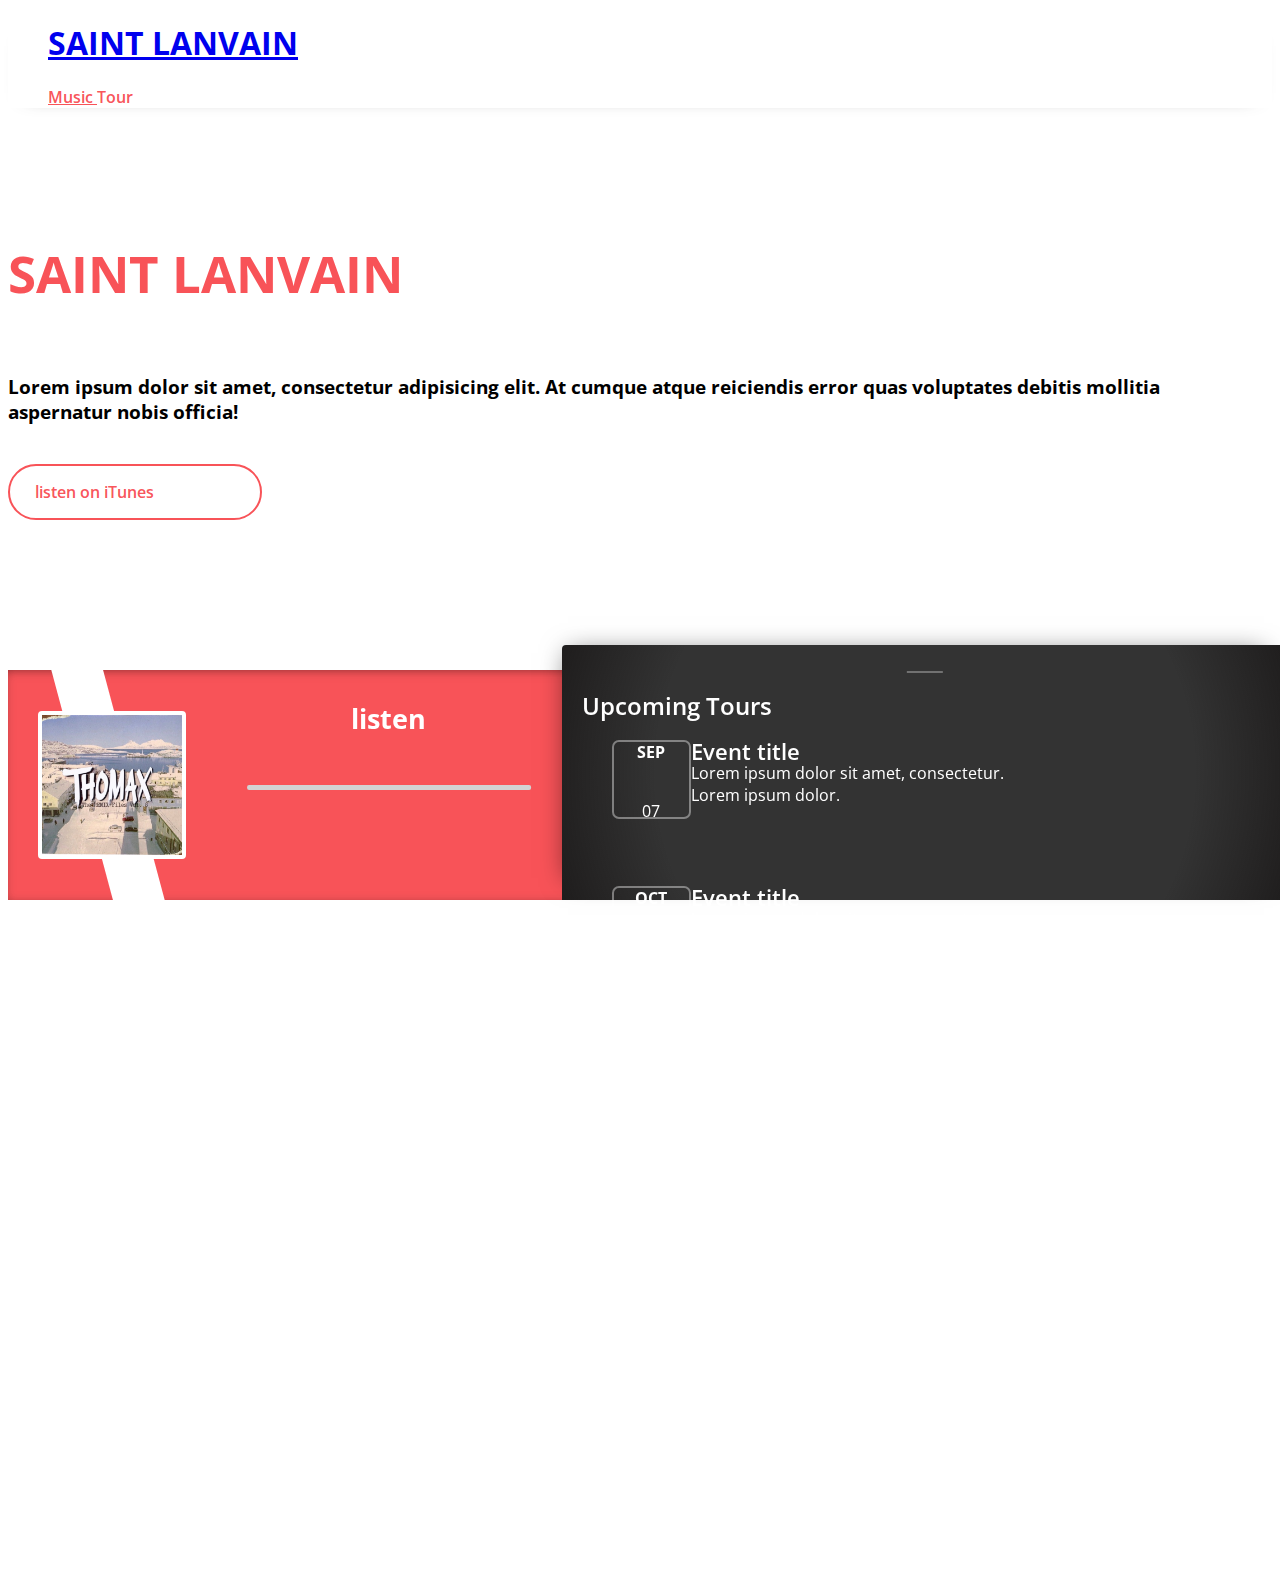
==== commit 53a442b7: "tweak home footer" ====
--- a/index.html
+++ b/index.html
@@ -102,25 +102,87 @@
         </div>
 <!--         <iframe width="100%" height="300" scrolling="no" frameborder="no" src="https://w.soundcloud.com/player/?url=http%3A%2F%2Fapi.soundcloud.com%2Fusers%2F3803194&amp;color=316296&amp;auto_play=false&amp;show_artwork=true&amp;sharing=true&amp;download=true"></iframe> -->
       </div>
-      <div class="right-scene text-white" data-aos="fade-up" data-aos-duration="1200">
+      <div class="right-scene text-white">
         <h3 class="subtitle text-white">Upcoming Tours</h3>
-        <div class="columns is-gapless">
-          <div class="column is-half is-vcentered">
-            <div class="tour">
-              <div class="date">
-                <h4>SEP</h4>
-                <p>07</p>
+        <div class="right-scene-wrapper">
+          <div class="columns is-gapless is-multiline">
+            <div class="column is-half is-vcentered" style="margin-bottom: 60px">
+              <div class="tour">
+                <div class="date">
+                  <h4>SEP</h4>
+                  <p>07</p>
+                </div>
+                <div class="event-desc">
+                  <h4 class="event-title">Event title</h4>
+                  <p>Lorem ipsum dolor sit amet, consectetur.<br>Lorem ipsum dolor.</p>
+                </div>
+                <i class="fas fa-info-circle"></i>
               </div>
-              <p>Lorem ipsum dolor sit amet, consectetur.<br>Lorem ipsum dolor.</p>
             </div>
-          </div>
-          <div class="column is-half is-vcentered">
-            <div class="tour">
-              <div class="date">
-                <h4>OCT</h4>
-                <p>15</p>
+            <div class="column is-half is-vcentered" style="margin-bottom: 60px">
+              <div class="tour">
+                <div class="date">
+                  <h4>OCT</h4>
+                  <p>15</p>
+                </div>
+                <div class="event-desc">
+                  <h4 class="event-title">Event title</h4>
+                  <p>Lorem ipsum dolor sit amet, consectetur.<br>Lorem ipsum dolor.</p>
+                </div>
+                <i class="fas fa-info-circle"></i>
               </div>
-              <p>Lorem ipsum dolor sit amet, consectetur.<br>Lorem ipsum dolor.</p>
+            </div>
+            <div class="column is-half is-vcentered" style="margin-bottom: 60px">
+              <div class="tour">
+                <div class="date">
+                  <h4>OCT</h4>
+                  <p>21</p>
+                </div>
+                <div class="event-desc">
+                  <h4 class="event-title">Event title</h4>
+                  <p>Lorem ipsum dolor sit amet, consectetur.<br>Lorem ipsum dolor.</p>
+                </div>
+                <i class="fas fa-info-circle"></i>
+              </div>
+            </div>
+            <div class="column is-half is-vcentered" style="margin-bottom: 60px">
+              <div class="tour">
+                <div class="date">
+                  <h4>NOV</h4>
+                  <p>02</p>
+                </div>
+                <div class="event-desc">
+                  <h4 class="event-title">Event title</h4>
+                  <p>Lorem ipsum dolor sit amet, consectetur.<br>Lorem ipsum dolor.</p>
+                </div>
+                <i class="fas fa-info-circle"></i>
+              </div>
+            </div>
+            <div class="column is-half is-vcentered" style="margin-bottom: 60px">
+              <div class="tour">
+                <div class="date">
+                  <h4>NOV</h4>
+                  <p>17</p>
+                </div>
+                <div class="event-desc">
+                  <h4 class="event-title">Event title</h4>
+                  <p>Lorem ipsum dolor sit amet, consectetur.<br>Lorem ipsum dolor.</p>
+                </div>
+                <i class="fas fa-info-circle"></i>
+              </div>
+            </div>
+            <div class="column is-half is-vcentered" style="margin-bottom: 60px">
+              <div class="tour">
+                <div class="date">
+                  <h4>DEC</h4>
+                  <p>15</p>
+                </div>
+                <div class="event-desc">
+                  <h4 class="event-title">Event title</h4>
+                  <p>Lorem ipsum dolor sit amet, consectetur.<br>Lorem ipsum dolor.</p>
+                </div>
+                <i class="fas fa-info-circle"></i>
+              </div>
             </div>
           </div>
         </div>
--- a/assets/style.css
+++ b/assets/style.css
@@ -257,7 +257,7 @@
   width: 45%;
 }
 
-.home-footer .right-scene {
+.right-scene {
   position: relative;
   display: flex;
   justify-content: center;
@@ -267,11 +267,34 @@
   border-top-left-radius: 4px;
   height: 205px;
   width: 55%;
-  background: radial-gradient(circle, rgba(0,0,0,0.8) 70%, rgba(17,14,14,1) 150%);
+  background: radial-gradient(circle, rgba(0,0,0,0.8) 70%, rgba(17,14,14,1) 120%);
   -webkit-box-shadow: -9px -7px 25px -15px rgba(0,0,0,0.60);
   -moz-box-shadow: -9px -7px 25px -15px rgba(0,0,0,0.60);
   box-shadow: -9px -7px 25px -15px rgba(0,0,0,0.60);
-  transition: all 0.7s ease-out;
+  transition: all 0.5s ease-out;
+}
+
+.right-scene::before {
+  content: '';
+  width: 5%;
+  height: 2px;
+  background-color: rgba(255, 255, 255, 0.3);
+  position: absolute;
+  top: 10%;
+  left: 50%;
+  transform: translateX(-50%);
+}
+
+.right-scene-wrapper {
+  position: absolute;
+  top: 75px;
+}
+
+.right-scene:hover {
+  height: 450px;
+  -webkit-box-shadow: -9px -7px 40px -15px rgba(0,0,0,0.60);
+  -moz-box-shadow: -9px -7px 40px -15px rgba(0,0,0,0.60);
+  box-shadow: -9px -7px 40px -15px rgba(0,0,0,0.60);
 }
 
 .right-scene h3 {
@@ -279,6 +302,7 @@
   top: 20px;
   left: 20px;
   font-weight: 600;
+  font-size: 1.5em;
 }
 
 .date {
@@ -291,15 +315,45 @@
   height: 65px;
   padding: 5px;
   /*margin-right: 20px;*/
-  border: 1px solid rgba(255, 255, 255, 0.4);
+  border: 2px solid rgba(255, 255, 255, 0.4);
   border-radius: 7px;
 }
 
 .tour {
+  position: relative;
   transform: translateY(16px);
   display: flex;
   align-items: center;
-  justify-content: space-evenly;
+  justify-content: space-between;
+  padding: 0px 25px;
+}
+
+.fa-info-circle {
+  position: absolute;
+  left: 3%;
+  top: -15%;
+  font-size: 1.5em;
+  transition: all 0.3s ease-out;
+  cursor: pointer;
+}
+
+.fa-info-circle:hover {
+  color: rgba(247, 64, 70, 0.9);
+}
+
+.event-desc {
+  position: relative;
+}
+
+.event-title {
+  position: absolute;
+  top: -35%;
+  font-size: 1.4em;
+  font-weight: 600;
+}
+
+.event-desc p {
+  padding-top: 10px;
 }
 
 .main-container {
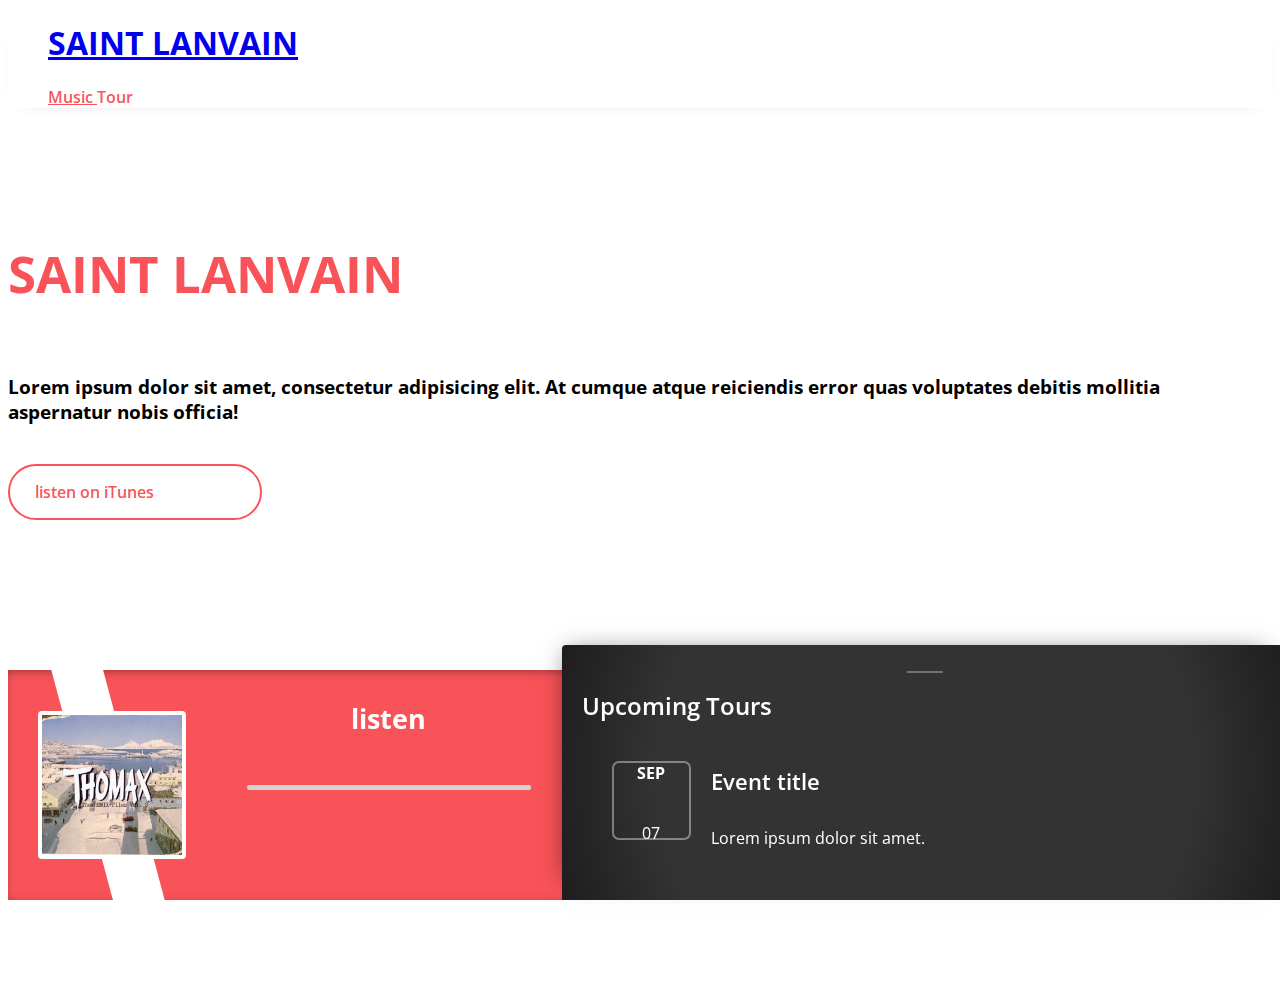
==== commit 1a2b35f4: "cleanup" ====
--- a/index.html
+++ b/index.html
@@ -114,7 +114,7 @@
                 </div>
                 <div class="event-desc">
                   <h4 class="event-title">Event title</h4>
-                  <p>Lorem ipsum dolor sit amet, consectetur.<br>Lorem ipsum dolor.</p>
+                  <p>Lorem ipsum dolor sit amet.</p>
                 </div>
                 <i class="fas fa-info-circle"></i>
               </div>
@@ -127,7 +127,7 @@
                 </div>
                 <div class="event-desc">
                   <h4 class="event-title">Event title</h4>
-                  <p>Lorem ipsum dolor sit amet, consectetur.<br>Lorem ipsum dolor.</p>
+                  <p>Lorem ipsum dolor sit amet.</p>
                 </div>
                 <i class="fas fa-info-circle"></i>
               </div>
@@ -140,7 +140,7 @@
                 </div>
                 <div class="event-desc">
                   <h4 class="event-title">Event title</h4>
-                  <p>Lorem ipsum dolor sit amet, consectetur.<br>Lorem ipsum dolor.</p>
+                  <p>Lorem ipsum dolor sit amet.</p>
                 </div>
                 <i class="fas fa-info-circle"></i>
               </div>
@@ -153,7 +153,7 @@
                 </div>
                 <div class="event-desc">
                   <h4 class="event-title">Event title</h4>
-                  <p>Lorem ipsum dolor sit amet, consectetur.<br>Lorem ipsum dolor.</p>
+                  <p>Lorem ipsum dolor sit amet.</p>
                 </div>
                 <i class="fas fa-info-circle"></i>
               </div>
@@ -166,7 +166,7 @@
                 </div>
                 <div class="event-desc">
                   <h4 class="event-title">Event title</h4>
-                  <p>Lorem ipsum dolor sit amet, consectetur.<br>Lorem ipsum dolor.</p>
+                  <p>Lorem ipsum dolor sit amet.</p>
                 </div>
                 <i class="fas fa-info-circle"></i>
               </div>
@@ -179,7 +179,7 @@
                 </div>
                 <div class="event-desc">
                   <h4 class="event-title">Event title</h4>
-                  <p>Lorem ipsum dolor sit amet, consectetur.<br>Lorem ipsum dolor.</p>
+                  <p>Lorem ipsum dolor sit amet.</p>
                 </div>
                 <i class="fas fa-info-circle"></i>
               </div>
--- a/assets/style.css
+++ b/assets/style.css
@@ -267,6 +267,7 @@
   border-top-left-radius: 4px;
   height: 205px;
   width: 55%;
+  overflow: hidden;
   background: radial-gradient(circle, rgba(0,0,0,0.8) 70%, rgba(17,14,14,1) 120%);
   -webkit-box-shadow: -9px -7px 25px -15px rgba(0,0,0,0.60);
   -moz-box-shadow: -9px -7px 25px -15px rgba(0,0,0,0.60);
@@ -314,6 +315,7 @@
   width: 65px !important;
   height: 65px;
   padding: 5px;
+  margin-right: 20px;
   /*margin-right: 20px;*/
   border: 2px solid rgba(255, 255, 255, 0.4);
   border-radius: 7px;
@@ -324,7 +326,7 @@
   transform: translateY(16px);
   display: flex;
   align-items: center;
-  justify-content: space-between;
+  justify-content: flex-start;
   padding: 0px 25px;
 }
 
@@ -346,13 +348,14 @@
 }
 
 .event-title {
-  position: absolute;
-  top: -35%;
+/*  position: absolute;
+  top: -50%;*/
   font-size: 1.4em;
   font-weight: 600;
 }
 
 .event-desc p {
+  margin-top: -10px;
   padding-top: 10px;
 }
 
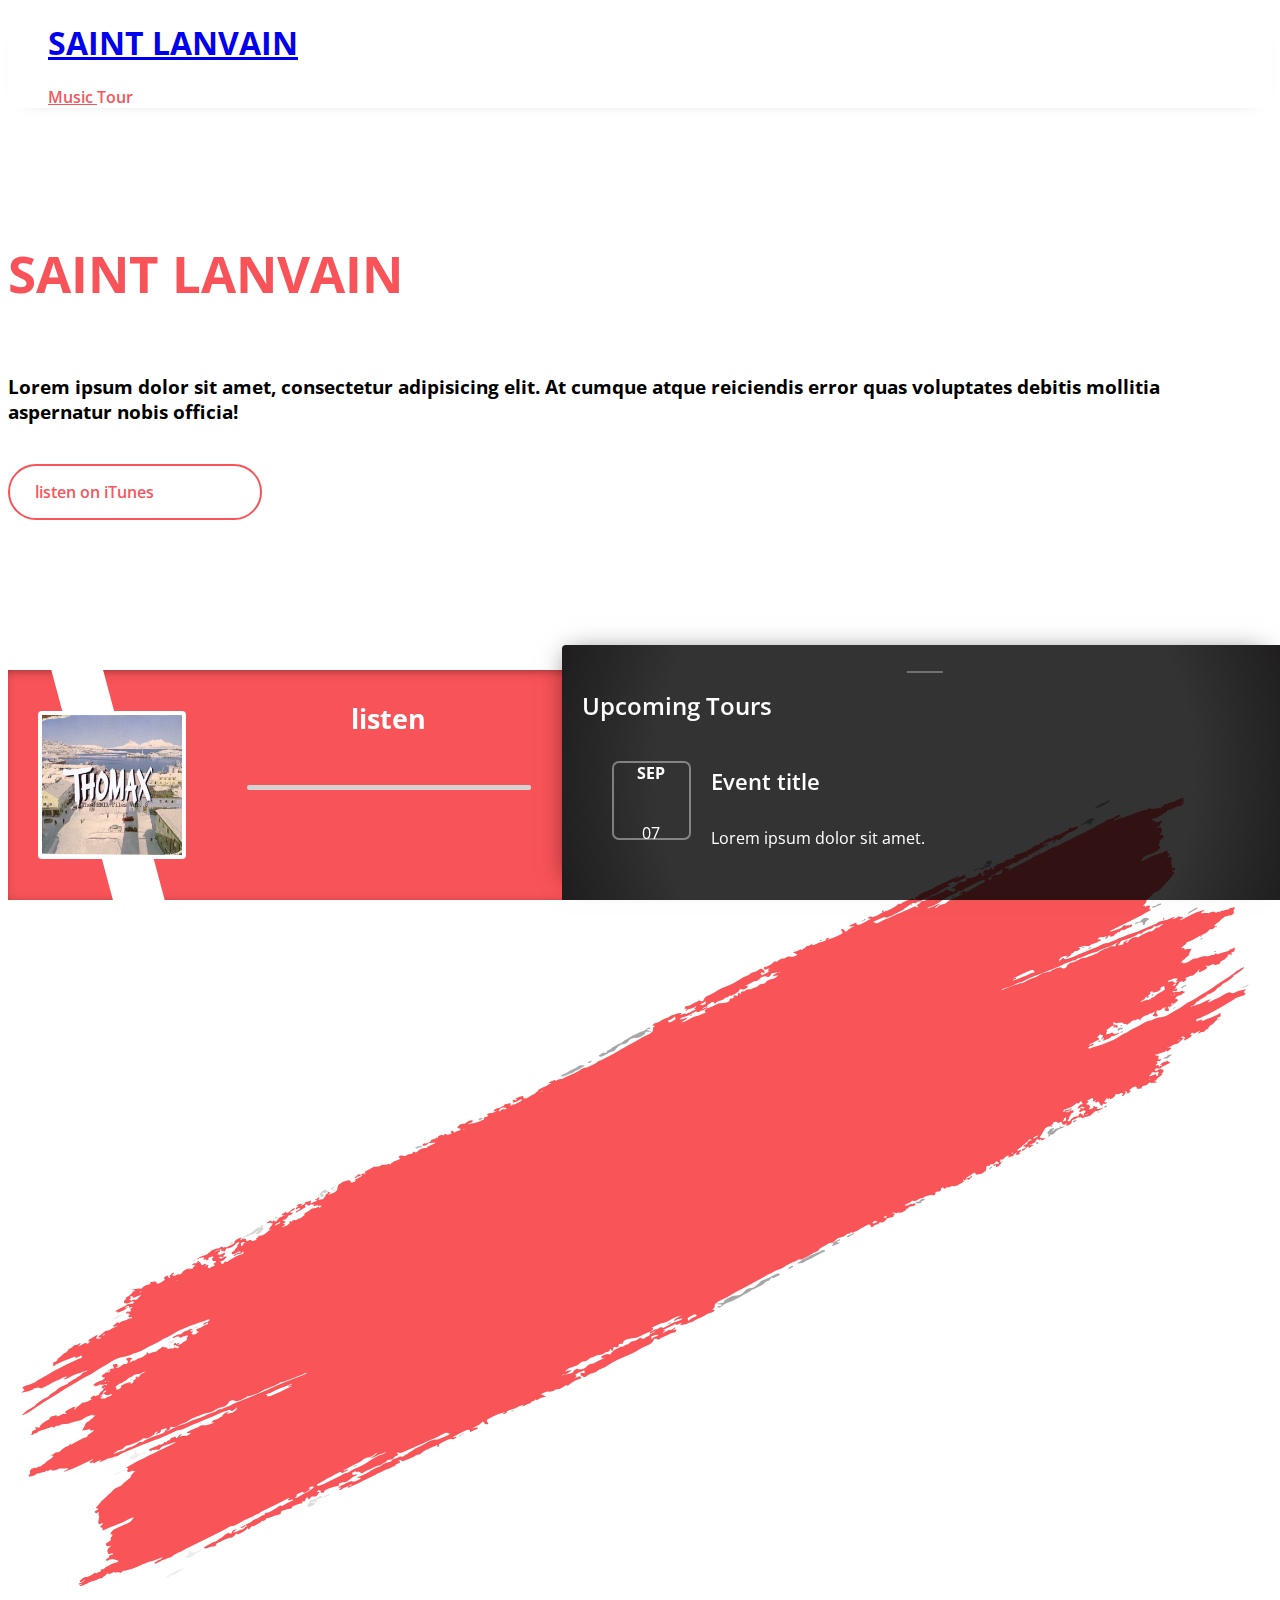
==== commit 99112f7d: "assets" ====
--- a/index.html
+++ b/index.html
@@ -65,6 +65,7 @@
 
           <div class="column has-text-centered banner-right" data-aos="flip-left" data-aos-duration="1000">
             <img class="main-cover" src="http://img.over-blog-kiwi.com/1/61/04/44/20181201/ob_691dc2_oljri3q9rapaa-600.jpg" alt="" width="400">
+            <img class="stroke" src="assets/images/stroke.svg" alt="">
           </div>
         </div>
       </div>
--- a/assets/style.css
+++ b/assets/style.css
@@ -90,6 +90,18 @@
 
 .hero {
   position: relative;
+}
+
+.banner-right {
+  position: relative;
+}
+
+.banner-right .stroke {
+  transform: rotate(-25deg) scale(1.30);
+  z-index: -1;
+  position: absolute;
+  top: -50px;
+  left: 0px;
 }
 
 .player-container {
